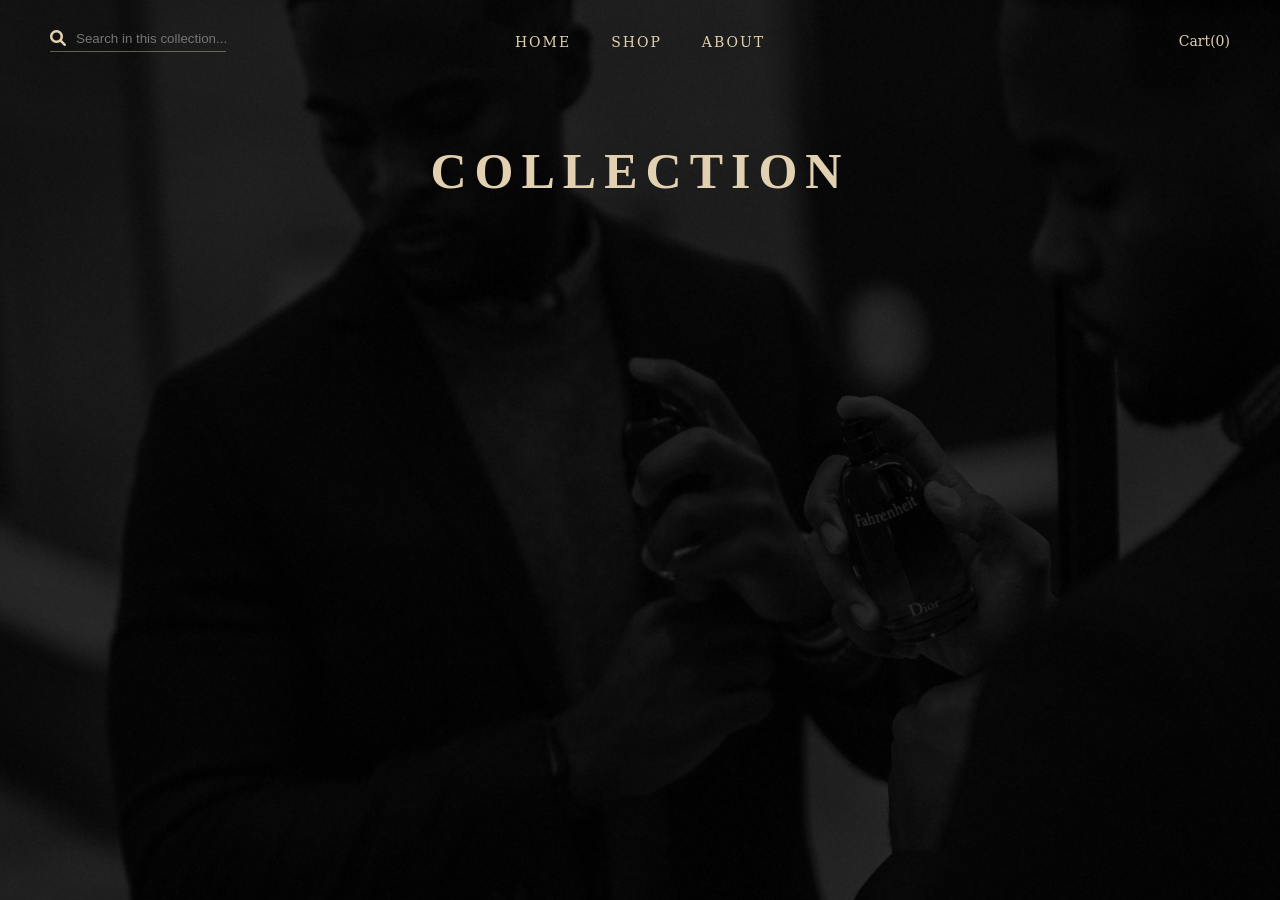
==== items.html @ ae177990 "Add files via upload" ====
<!DOCTYPE html>
<html lang="en">
<head>
    <meta charset="UTF-8">
    <meta name="viewport" content="width=device-width, initial-scale=1.0">
    <title>Collection - Sephora</title>
    <!-- ربط الأيقونات والخطوط -->
    <link rel="stylesheet" href="https://cdnjs.cloudflare.com/ajax/libs/font-awesome/6.0.0/css/all.min.css">
    <!-- منستخدم نفس الـ CSS تبع الشوب للفخامة -->
    <link rel="stylesheet" href="shop.css"> 
</head>
<body>

    <header class="shop-nav">
        <div class="search-bar">
            <i class="fa-solid fa-magnifying-glass" style="color: #e2d1b1;"></i>
            <input type="text" id="searchInput" placeholder="Search in this collection...">
        </div>

        <nav>
            <ul>
                <li><a href="index.html">Home</a></li>
                <li><a href="shop.html">Shop</a></li>
                <li><a href="#">About</a></li>
            </ul>
        </nav>
        
        <div class="shop-icons">
    
         <a href="#" class="cart-text" id="cart-btn">Cart(<span id="cart-count">0</span>)</a>
        </div>
    </header>

    <main>
        <!-- هاد العنوان رح يتغير سحرياً لاسم الماركة بالـ JS -->
        <h1 id="brand-title" class="main-title">Collection</h1>
        
        <!-- هاد الـ Container الفاضي اللي رح ينزرع فيه الـ ٨ عطور -->
        <div id="items-grid" class="products-grid">
            <!-- العطور رح تظهر هون تلقائياً -->
        </div>

        <!-- رسالة Not Found لو السيرش ما لقى شي -->
        <div id="no-results" style="display:none; text-align:center; color:#e2d1b1; margin-top:50px;">
            No perfumes found in this collection.
        </div>
    </main>
<!-- سلة المشتريات الجانبية -->
    <div id="cart-sidebar" class="cart-sidebar">
        <div class="cart-header">
            <h3>Your Selection</h3>
            <i class="fa-solid fa-xmark" id="close-cart" style="cursor:pointer;"></i>
        </div>
        <div id="cart-items-container"></div>
        <div class="cart-footer">
            <div class="total-price">
                <span>Total:</span>
                <span id="cart-total">$0</span>
            </div>
            <button class="checkout-btn">Checkout</button>
        </div>
    </div>
    <!-- ربط ملف الـ JS الجديد الخاص بالمنتجات -->
    <script src="items.js"></script>
</body>
</html>
---- shop.css ----
/* --- 1. الإعدادات العامة (الأساس) --- */
html, body {
    max-width: 100%;
    overflow-x: hidden; /* هاد السطر بيمنع أي خروج عن العرض */
    position: relative;
    touch-action: pan-y; /* سطر جوهري: بيخبر التليفون إنه يتحرك بس فوق وتحت */
    -webkit-overflow-scrolling: touch; /* بيعطي سكرول ناعم جداً مثل تطبيقات الأيفون */
}
* {
    margin: 0;
    padding: 0;
    box-sizing: border-box;
}

html, body {
    overflow-x: hidden;
    width: 100%;
    background-color: #0a0a0a;
    color: white;
    font-family: 'serif';
}

body {
    background-image: linear-gradient(rgba(0,0,0,0.8), rgba(0,0,0,0.8)), url('products.jpg');
    background-size: cover;
    background-position: center;
    background-attachment: fixed;
    min-height: 100vh;
    transition: background-image 1.2s ease-in-out;
}

/* --- 2. الهيدر والمنيو --- */
.shop-nav {
    display: flex;
    justify-content: space-between;
    align-items: center;
    padding: 30px 50px;
    position: relative;
    z-index: 100;
}

nav {
    position: absolute;
    left: 50%;
    transform: translateX(-50%);
}

nav ul {
    display: flex;
    gap: 40px;
    list-style: none;
}

nav a {
    color: #e2d1b1;
    text-decoration: none;
    letter-spacing: 2px;
    font-size: 14px;
    text-transform: uppercase;
    transition: 0.3s;
}

nav a:hover { color: white; }

.search-bar {
    border-bottom: 1px solid rgba(226, 209, 177, 0.4);
    display: flex;
    align-items: center;
    padding-bottom: 5px;
}

.search-bar input {
    background: transparent;
    border: none;
    color: white;
    outline: none;
    margin-left: 10px;
    width: 150px;
}

.shop-icons { display: flex; gap: 20px; align-items: center; }
.shop-icons a { color: white; text-decoration: none; font-size: 18px; }
.cart-text { font-size: 14px !important; color: #e2d1b1 !important; cursor: pointer; }

/* --- 3. قسم العناوين والشبكات --- */
.main-title {
    text-align: center;
    font-size: 50px;
    margin: 60px 0;
    letter-spacing: 8px;
    color: #e2d1b1;
    font-family: 'Playfair Display', serif;
    text-transform: uppercase;
}

.sub-title {
    text-align: center;
    margin-top: 100px;
    font-size: 32px;
    letter-spacing: 6px;
    color: #e2d1b1;
    text-transform: uppercase;
    font-weight: 300;
}

.products-grid, .collections-grid {
    display: grid;
    grid-template-columns: repeat(4, 1fr);
    gap: 25px;
    padding: 0 50px 50px;
}

/* --- 4. كروت المنتجات (هنا تم التصحيح لظهور الأسعار) --- */
.col-card {
    position: relative;
    height: 450px;
    overflow: hidden;
    text-decoration: none;
    border: 1px solid rgba(255,255,255,0.05);
    background: transparent;
}

.product-card {
    position: relative;
    height: 520px; /* زدنا الطول ليوسع الكلام */
    display: flex;
    flex-direction: column; /* ترتيب عمودي: صورة فوق وكلام تحت */
    overflow: hidden;
    text-decoration: none;
    border: 1px solid rgba(255,255,255,0.05);
    background: rgba(255, 255, 255, 0.02);
    transition: all 0.5s ease;
    padding: 15px;
}

.product-card:hover { border-color: #e2d1b1; transform: translateY(-10px); }

/* صندوق الصورة */
.product-img-box {
    width: 100%;
    height: 380px; /* مساحة محددة للصورة */
    overflow: hidden;
    margin-bottom: 15px;
}

.card-img, .card-video, .product-img-box img {
    width: 100%; height: 100%;
    object-fit: cover;
    transition: transform 1.2s cubic-bezier(0.4, 0, 0.2, 1), opacity 0.8s ease;
}

.product-img-box img { object-fit: cover; mix-blend-mode: lighten; }

.col-card:hover .card-img, .col-card:hover .card-video, .product-card:hover img { transform: scale(1.1); }

.card-video { position: absolute; top: 0; left: 0; opacity: 0; z-index: 1; }
.video-active .card-video { opacity: 1; }
.video-active .card-img { opacity: 0; }

/* نصوص كروت الكولكشن */
.overlay-text {
    position: absolute;
    bottom: 30px; left: 0; width: 100%;
    text-align: center; color: #e2d1b1;
    font-size: 20px; letter-spacing: 3px;
    text-transform: uppercase; z-index: 10;
}

/* نصوص كروت المنتجات Most Loved */
.brand-name {
    font-size: 10px;
    color: #888;
    letter-spacing: 2px;
    text-transform: uppercase;
    margin-bottom: 5px;
}

.name-price {
    display: flex;
    justify-content: space-between;
    align-items: baseline;
}

.name-price h3 {
    font-size: 15px;
    margin: 0;
    color: white;
    font-weight: 400;
    letter-spacing: 1px;
}

.price { color: #e2d1b1; font-size: 14px; font-weight: bold; }

.quick-view {
    position: absolute; bottom: -50px; left: 0; width: 100%;
    background: rgba(226, 209, 177, 0.9); color: black;
    text-align: center; padding: 12px 0;
    font-size: 11px; text-transform: uppercase;
    transition: 0.4s ease; cursor: pointer;
}
.product-card:hover .quick-view { bottom: 0; }

/* --- 5. سلة المشتريات الجانبية --- */
.cart-sidebar {
    position: fixed;
    top: 0; right: -450px;
    width: 320px; height: 100vh;
    background: #0a0a0a;
    border-left: 1px solid rgba(226, 209, 177, 0.3);
    z-index: 5000;
    transition: 0.6s cubic-bezier(0.4, 0, 0.2, 1);
    padding: 30px;
    display: flex;
    flex-direction: column;
}
.cart-sidebar.open { right: 0; }

#cart-items-container { flex-grow: 1; overflow-y: auto; margin: 20px 0; }

.checkout-btn {
    width: 100%; padding: 15px;
    background: #e2d1b1; color: black;
    border: none; cursor: pointer;
    text-transform: uppercase; font-weight: bold;
    transition: 0.3s;
}

/* --- 6. رسالة البحث (Not Found) --- */

#no-results {
    display: none !important;
    text-align: center;
    width: 100%;
    color: #e2d1b1;
    font-size: 18px;
    margin: 40px 0;
    font-family: 'Playfair Display', serif;
    letter-spacing: 2px;
    text-transform: uppercase;
}

/* --- 7. إصلاح الموبايل --- */
@media (max-width: 768px) {
    .shop-nav { flex-direction: column; padding: 20px 15px; gap: 20px; }
    nav { position: static; transform: none; order: 3; }
    nav ul { gap: 15px; }
    .search-bar { order: 2; width: 100%; }
    .shop-icons { position: absolute; top: 20px; right: 20px; order: 1; }
    .main-title { font-size: 28px; margin: 30px 0; letter-spacing: 4px; }
    
    .products-grid, .collections-grid {
        grid-template-columns: repeat(2, 1fr);
        gap: 12px;
        padding: 15px;
    }

    .col-card { height: 300px; }
    .product-card { height: 400px; } /* قصرنا الكرت للموبايل */
    .product-img-box { height: 280px; } /* قصرنا الصورة للموبايل */
    
    .cart-sidebar { width: 100%; right: -100%; }
}
/* هاد الكود بيخلي الحركات تشتغل بس لما يكون في ماوس حقيقي */
@media (hover: hover) {
    .product-card:hover {
        transform: translateY(-10px) scale(1.02);
    }
    /* حط هون كل حركات الـ hover اللي عندك */
}
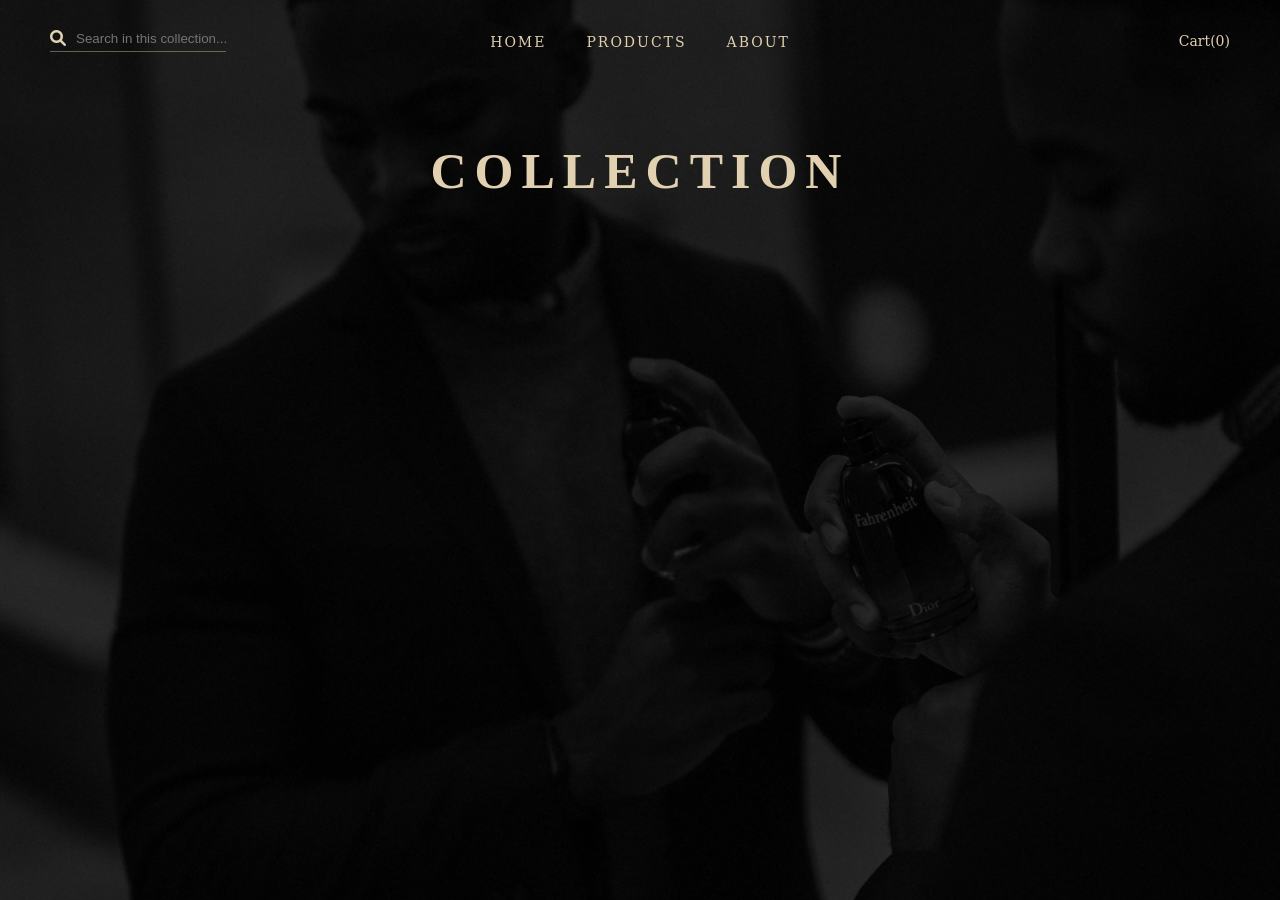
==== commit 3e767de4: "Add files via upload" ====
--- a/items.html
+++ b/items.html
@@ -20,8 +20,8 @@
         <nav>
             <ul>
                 <li><a href="index.html">Home</a></li>
-                <li><a href="shop.html">Shop</a></li>
-                <li><a href="#">About</a></li>
+                <li><a href="shop.html">Products</a></li>
+                <li><a href="index.html#about">About</a></li>
             </ul>
         </nav>
         
